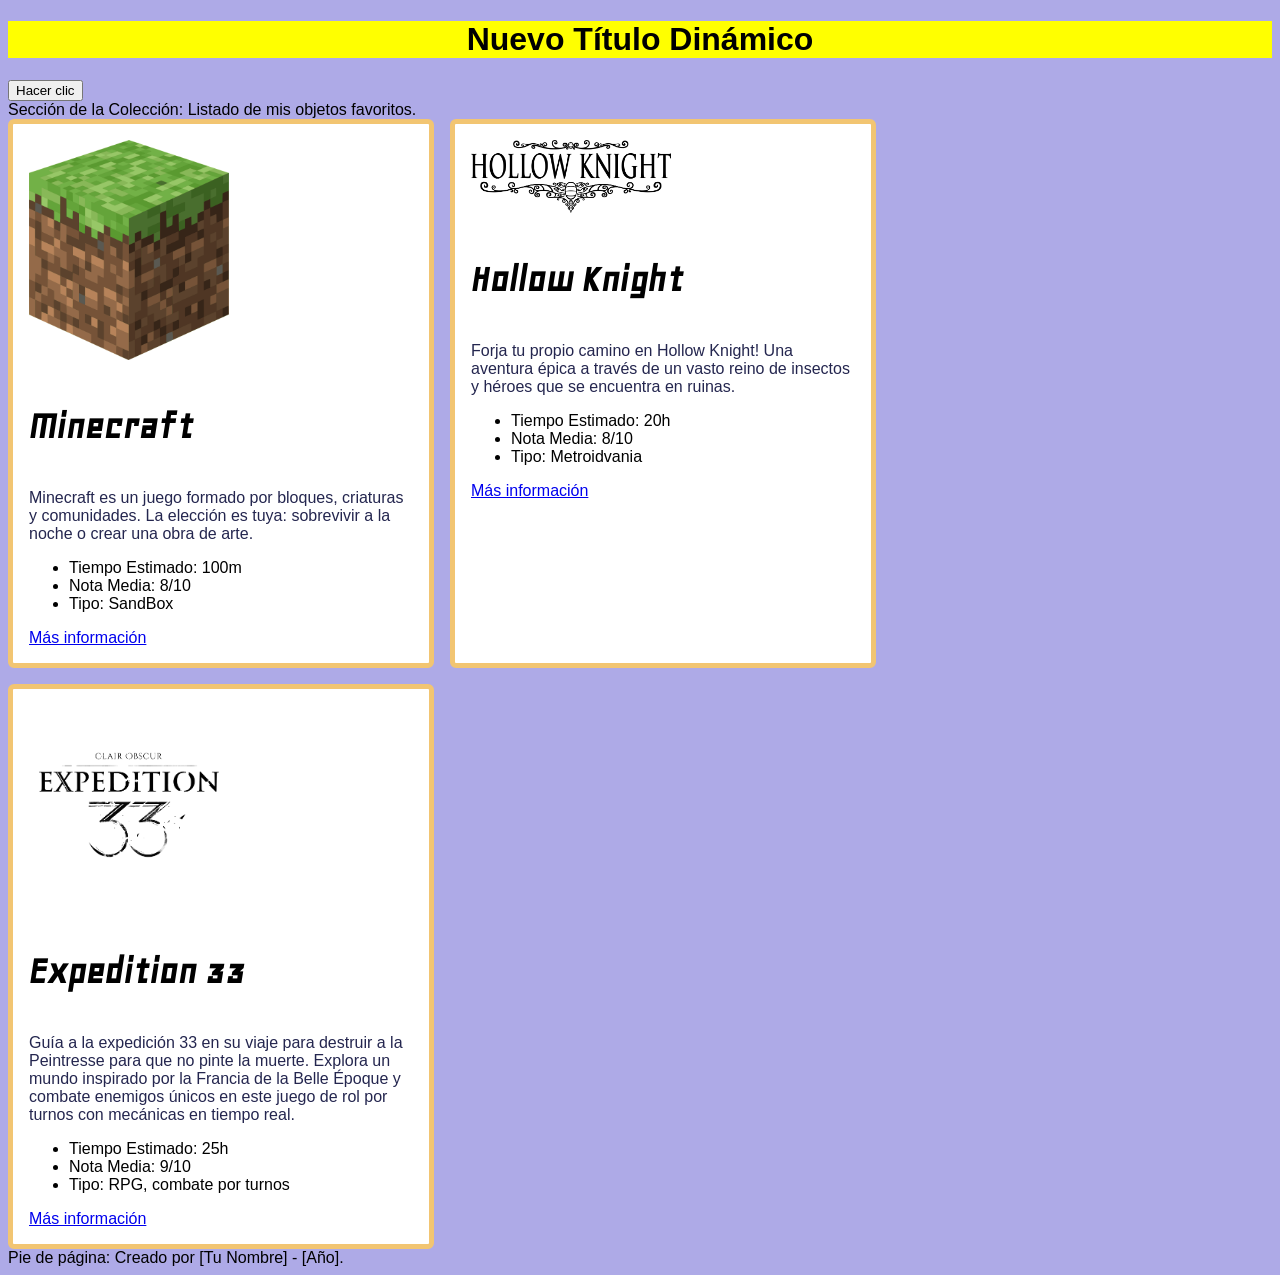
==== index.html @ 5d34a332 "Reforminshment" ====
<!DOCTYPE html>
<html lang="es">

<head>
    <meta charset="UTF-8">
    <meta name="viewport" content="width=device-width, initial-scale=1.0">
    <link rel="stylesheet" href="style.css">
    <title>Proyecto Grupal</title>
    <style>
    @import url('https://fonts.googleapis.com/css2?family=Geo&display=swap');
    </style>

</head>

<body>

    <header>
        <!--  Encabezado -->
        <h1 id="titulo"> Gestor de videojuegos </h1>
        <button id="champiñon" type="button">Hacer clic</button>
    </header>

    <main>
        Sección de la Colección: Listado de mis objetos favoritos.
        <section>
            <!-- Aquí va el cuerpo de la página -->
            <article>
                <!-- Primer elemento de la colección -->
                <img width="200" src="img/minecraft_logo.webp" alt="minecraft-logo">
                <h3>Minecraft</h3>
                <p>Minecraft es un juego formado por bloques, criaturas y comunidades. La elección es tuya: sobrevivir a
                    la noche o crear una obra de arte.</p>
                <ul>
                    <li>Tiempo Estimado: 100m</li>
                    <li>Nota Media: 8/10</li>
                    <li>Tipo: SandBox</li>
                </ul>
                <a href="https://minecraft.net">Más información</a>
                
            </article>
            <article>
                <!-- Segundo elemento de la colección -->
                <img width="200" src="img/hollow_knight_logo.png" alt="minecraft-logo">
                <h3>Hollow Knight</h3>
                <p>Forja tu propio camino en Hollow Knight! Una aventura épica a través de un vasto reino de insectos y
                    héroes que se encuentra en ruinas.</p>
                <ul>
                    <li>Tiempo Estimado: 20h</li>
                    <li>Nota Media: 8/10</li>
                    <li>Tipo: Metroidvania</li>
                </ul>
                <a href="https://hollowknight.com">Más información</a>
                
            </article>
            <article>
                <!-- Tercer elemento de la colección -->
                <img width="200" src="img/expedition_33_logo.png" alt="minecraft-logo">
                <h3>Expedition 33</h3>
                <p>Guía a la expedición 33 en su viaje para destruir a la Peintresse para que no pinte la muerte.
                    Explora un mundo inspirado por la Francia de la Belle Époque y combate enemigos únicos en este juego
                    de rol por turnos con mecánicas en tiempo real.</p>
                <ul>
                    <li>Tiempo Estimado: 25h</li>
                    <li>Nota Media: 9/10</li>
                    <li>Tipo: RPG, combate por turnos</li>
                </ul>
                <a href="https://expedition33.com">Más información</a>
            </article>
        </section>
    </main>

    <footer>
        <!-- Pie de página -->
        Pie de página: Creado por [Tu Nombre] - [Año].
    </footer>
    <script src="main.js"></script>
</body>

</html>
---- style.css ----
h3 {
  font-family: "Geo", sans-serif;
  font-weight: 1000;
  font-style: normal;
  font-size: 40px
}




p { 
   color: #24264f;
}

body {
   background-color: #aeaae7;
   font-family: sans-serif;
}

article {
   background-color: #ffffff;
   border: 5px solid #f2c572;
   max-width: 50%;
   border-radius: 6px;
   padding: 1rem;
   max-width: 30vw;
}


section {
   display: flex;
   flex-wrap: wrap;
   gap: 1rem;
   
}

#titulo {
   text-align: center;
}
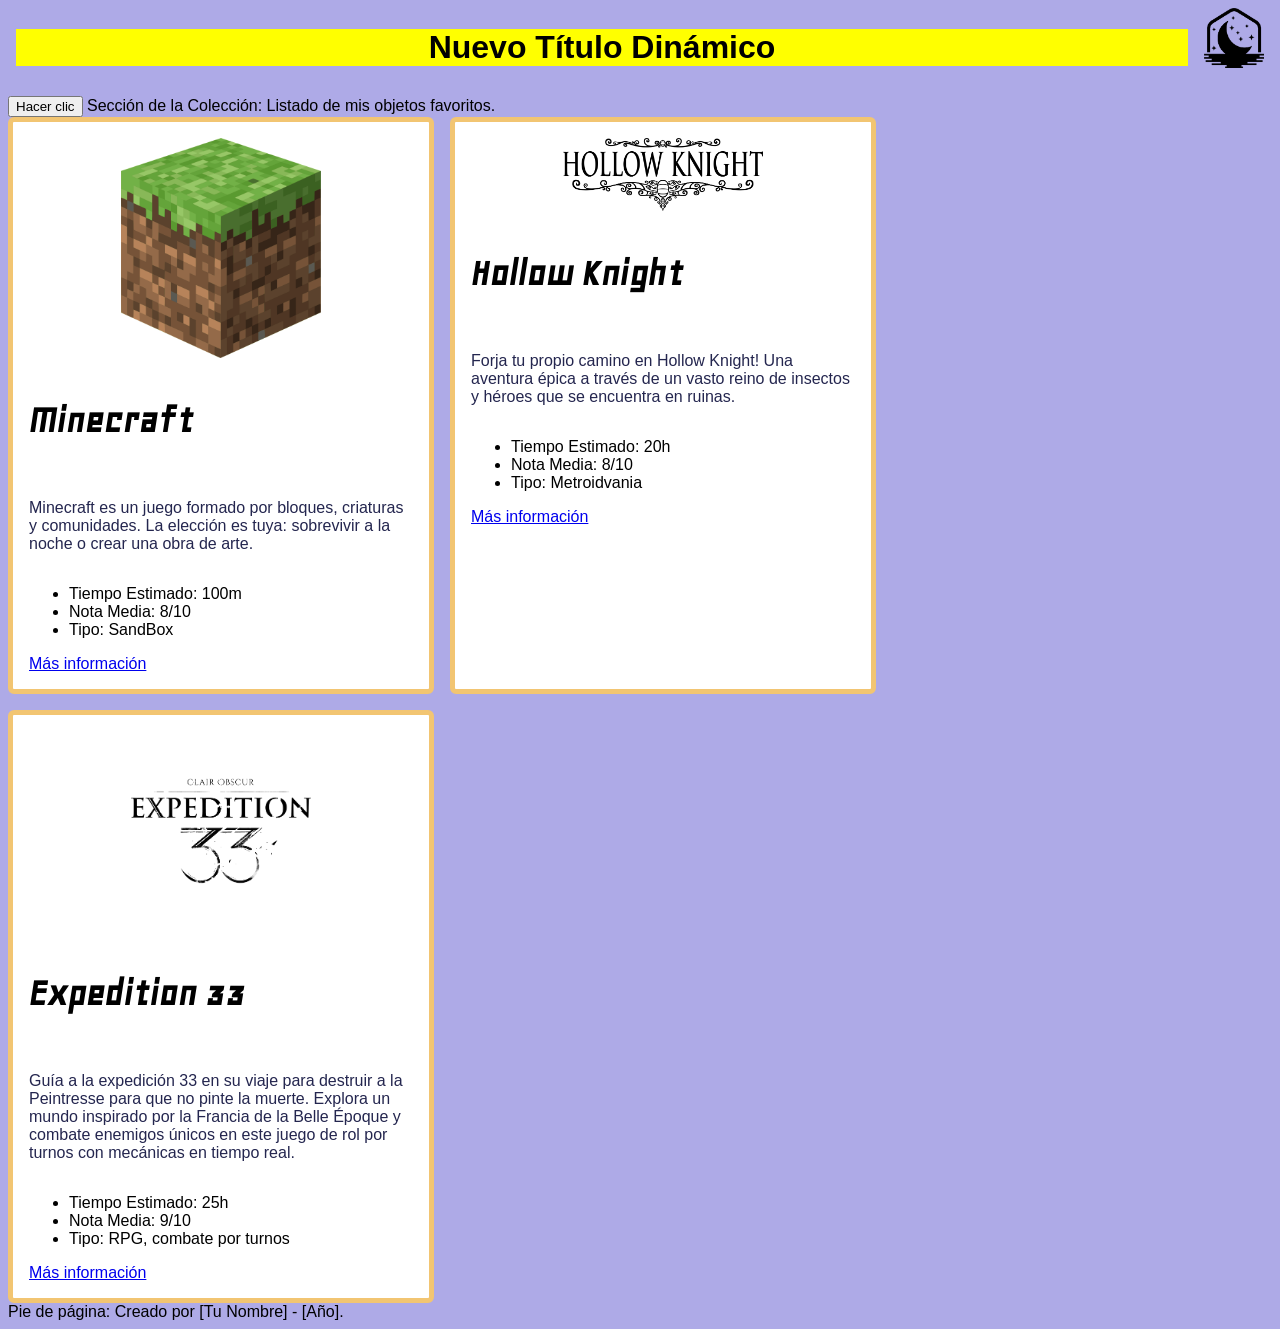
==== commit c7d4b930: "Sistema de cambio de tema dinámico implementado" ====
--- a/index.html
+++ b/index.html
@@ -17,10 +17,14 @@
     <header>
         <!--  Encabezado -->
         <h1 id="titulo"> Gestor de videojuegos </h1>
+        <div id="btn-modo">
+            <img hidden id="sol" src="img/sol.png" height="60" width="60">
+            <img id="luna" src="img/luna.png" height="60" width="60">
+        </div>
+    </header>
+    
+    <main>
         <button id="champiñon" type="button">Hacer clic</button>
-    </header>
-
-    <main>
         Sección de la Colección: Listado de mis objetos favoritos.
         <section>
             <!-- Aquí va el cuerpo de la página -->
--- a/style.css
+++ b/style.css
@@ -1,20 +1,42 @@
-h3 {
-  font-family: "Geo", sans-serif;
-  font-weight: 1000;
-  font-style: normal;
-  font-size: 40px
+body {
+   background-color: #aeaae7;
+   font-family: sans-serif;
 }
 
 
-
-
-p { 
-   color: #24264f;
+h3 {
+   font-family: "Geo", sans-serif;
+   font-weight: 1000;
+   font-style: normal;
+   font-size: 40px
 }
 
-body {
-   background-color: #aeaae7;
-   font-family: sans-serif;
+.darkmode {
+   background-color: #484572;
+}
+
+header {
+   margin: 0.5rem;
+   display: flex;
+   justify-content: space-between;
+   gap: 1rem;
+}
+
+h1 {
+   flex-grow: 1;
+}
+
+/* btn-modo no puede ser un boton, por tanto es un div */
+#btn-modo {
+   display: inline-block;
+}
+
+#btn-modo:hover {
+   cursor: pointer;
+}
+
+p {
+   color: #24264f;
 }
 
 article {
@@ -24,16 +46,21 @@
    border-radius: 6px;
    padding: 1rem;
    max-width: 30vw;
+   display: flex;
+   flex-direction: column;
 }
 
+article img {
+   align-self: center;
+}
 
 section {
    display: flex;
    flex-wrap: wrap;
    gap: 1rem;
-   
+
 }
 
 #titulo {
    text-align: center;
-}
+}
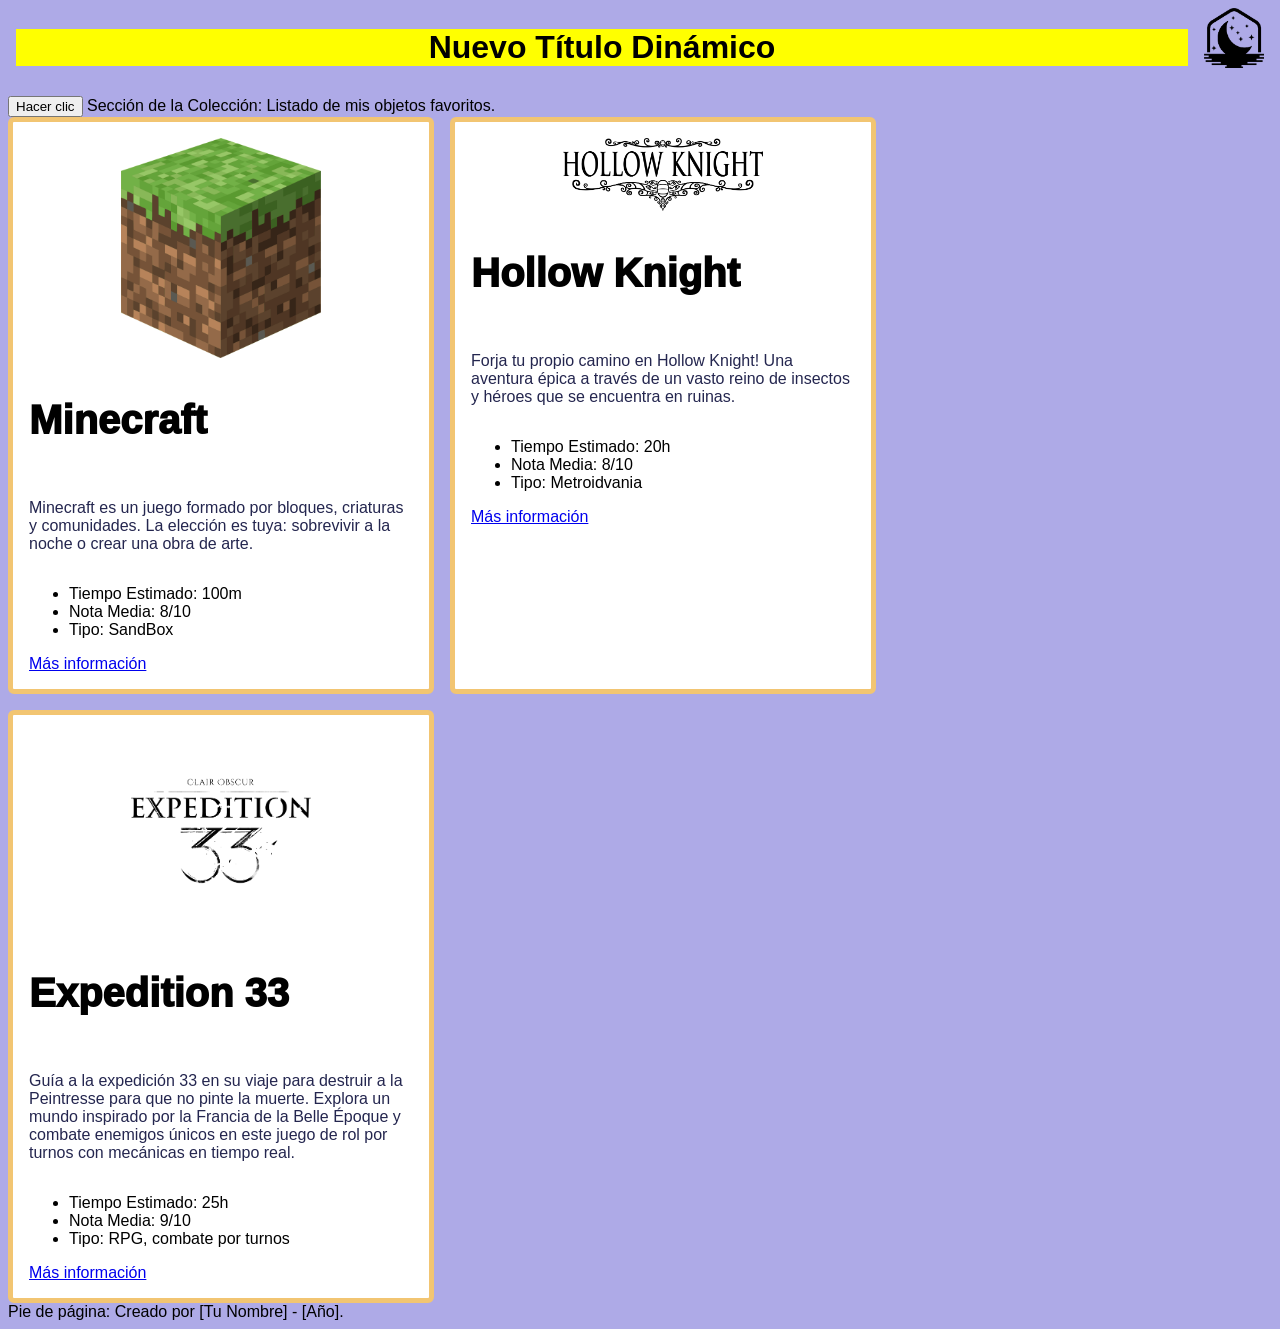
==== commit 5cd815fd: "fusionar" ====
--- a/index.html
+++ b/index.html
@@ -6,10 +6,6 @@
     <meta name="viewport" content="width=device-width, initial-scale=1.0">
     <link rel="stylesheet" href="style.css">
     <title>Proyecto Grupal</title>
-    <style>
-    @import url('https://fonts.googleapis.com/css2?family=Geo&display=swap');
-    </style>
-
 </head>
 
 <body>
--- a/style.css
+++ b/style.css
@@ -5,7 +5,7 @@
 
 
 h3 {
-   font-family: "Geo", sans-serif;
+   font-family: "Sekuya", sans-serif;
    font-weight: 1000;
    font-style: normal;
    font-size: 40px
@@ -34,11 +34,11 @@
 #btn-modo:hover {
    cursor: pointer;
 }
+@import url('https://fonts.googleapis.com/css2?family=BBH+Bartle&family=Sekuya&display=swap');
 
-p {
+p { 
    color: #24264f;
 }
-
 article {
    background-color: #ffffff;
    border: 5px solid #f2c572;
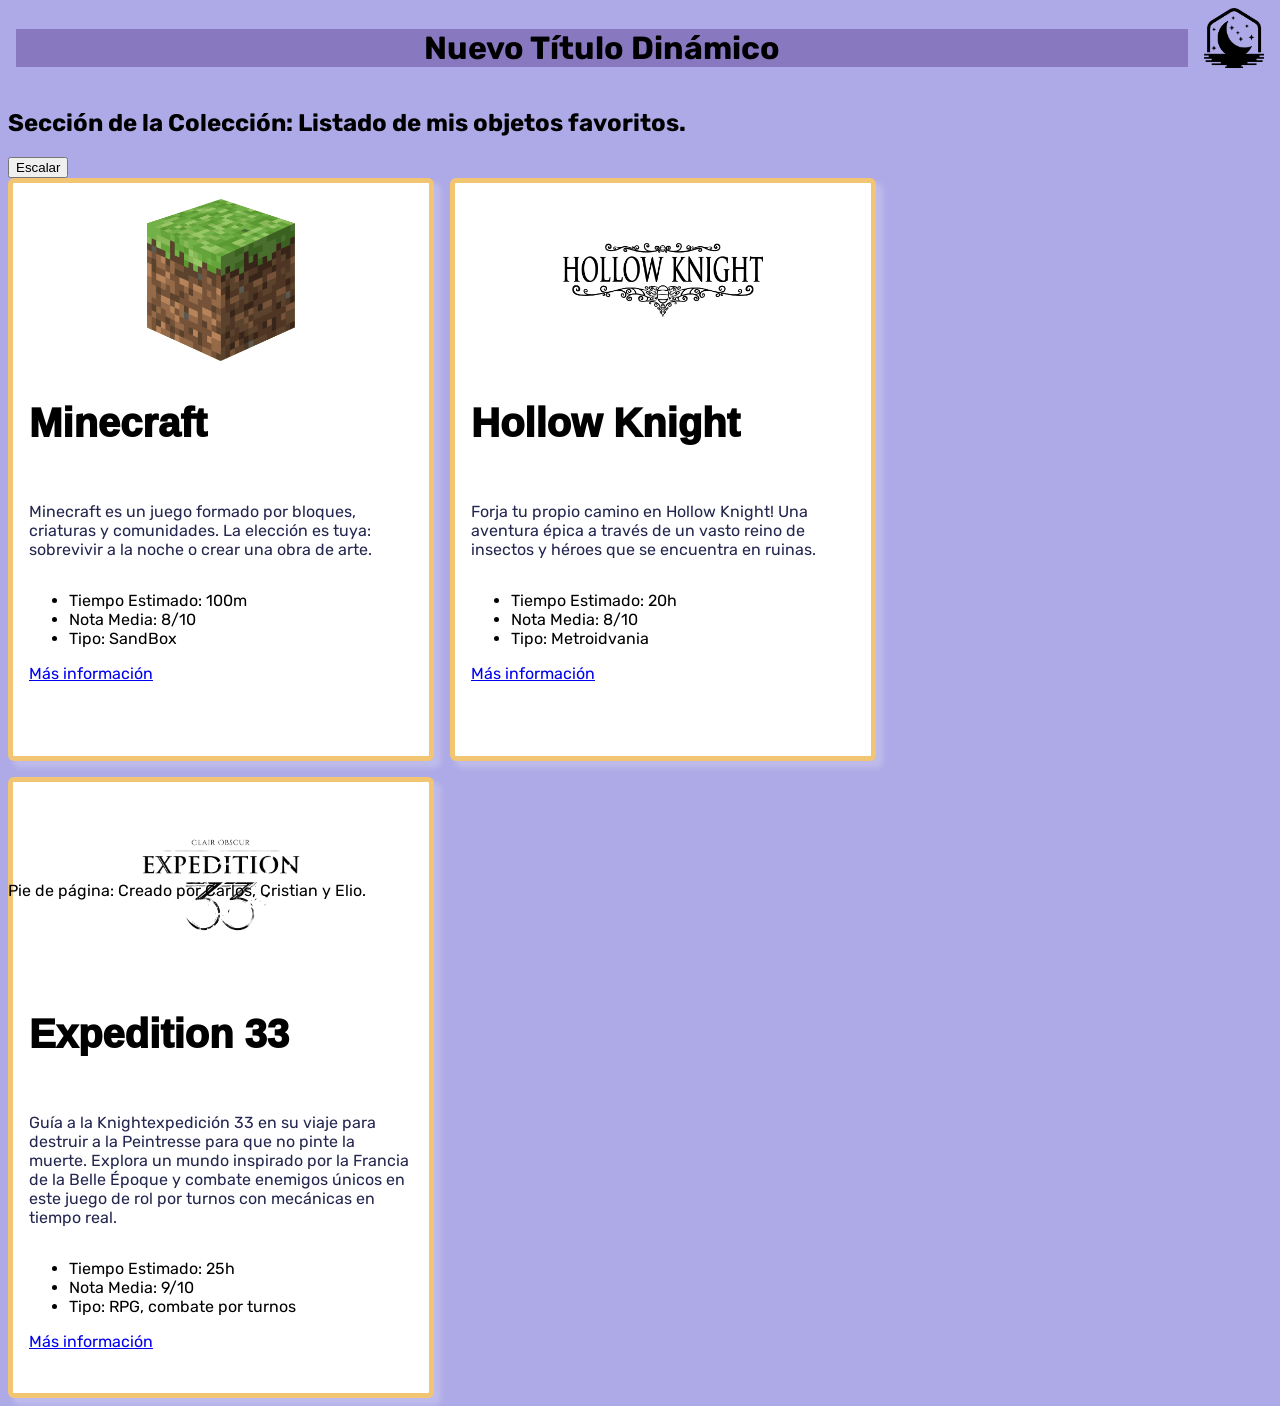
==== commit 8b34ef98: "estilos, centrados imgs, sombras, scale..." ====
--- a/index.html
+++ b/index.html
@@ -20,13 +20,15 @@
     </header>
     
     <main>
-        <button id="champiñon" type="button">Hacer clic</button>
-        Sección de la Colección: Listado de mis objetos favoritos.
+        <h2>Sección de la Colección: Listado de mis objetos favoritos.</h2>
+        <button id="champiñon" type="button">Escalar</button>
         <section>
             <!-- Aquí va el cuerpo de la página -->
             <article>
                 <!-- Primer elemento de la colección -->
-                <img width="200" src="img/minecraft_logo.webp" alt="minecraft-logo">
+                <div>
+                    <img width="200" src="img/minecraft_logo.webp" alt="minecraft-logo">
+                </div>
                 <h3>Minecraft</h3>
                 <p>Minecraft es un juego formado por bloques, criaturas y comunidades. La elección es tuya: sobrevivir a
                     la noche o crear una obra de arte.</p>
@@ -40,7 +42,9 @@
             </article>
             <article>
                 <!-- Segundo elemento de la colección -->
-                <img width="200" src="img/hollow_knight_logo.png" alt="minecraft-logo">
+                <div>
+                    <img width="200" src="img/hollow_knight_logo.png" alt="minecraft-logo">
+                </div>
                 <h3>Hollow Knight</h3>
                 <p>Forja tu propio camino en Hollow Knight! Una aventura épica a través de un vasto reino de insectos y
                     héroes que se encuentra en ruinas.</p>
@@ -54,9 +58,11 @@
             </article>
             <article>
                 <!-- Tercer elemento de la colección -->
-                <img width="200" src="img/expedition_33_logo.png" alt="minecraft-logo">
+                <div>
+                    <img width="200" src="img/expedition_33_logo.png" alt="minecraft-logo">
+                </div>
                 <h3>Expedition 33</h3>
-                <p>Guía a la expedición 33 en su viaje para destruir a la Peintresse para que no pinte la muerte.
+                <p>Guía a la Knightexpedición 33 en su viaje para destruir a la Peintresse para que no pinte la muerte.
                     Explora un mundo inspirado por la Francia de la Belle Époque y combate enemigos únicos en este juego
                     de rol por turnos con mecánicas en tiempo real.</p>
                 <ul>
@@ -71,7 +77,7 @@
 
     <footer>
         <!-- Pie de página -->
-        Pie de página: Creado por [Tu Nombre] - [Año].
+        Pie de página: Creado por Carlos, Cristian y Elio.
     </footer>
     <script src="main.js"></script>
 </body>
--- a/style.css
+++ b/style.css
@@ -1,6 +1,8 @@
+@import url('https://fonts.googleapis.com/css2?family=Rubik:ital,wght@0,300..900;1,300..900&display=swap');
+
 body {
    background-color: #aeaae7;
-   font-family: sans-serif;
+   font-family: "Rubik", sans-serif;
 }
 
 
@@ -13,6 +15,21 @@
 
 .darkmode {
    background-color: #484572;
+   
+   p {
+      color: #dfdfdf;
+   }
+
+   h3 {
+      color: #aeaae7;
+   }
+
+   article {
+      background-color: #24264f;
+      color: #dfdfdf;
+      border: 5px solid #c29a51;
+      box-shadow: 6px 6px 5px 1px rgba(255, 195, 195, 0.2);
+   }
 }
 
 header {
@@ -39,19 +56,32 @@
 p { 
    color: #24264f;
 }
+
 article {
    background-color: #ffffff;
    border: 5px solid #f2c572;
-   max-width: 50%;
    border-radius: 6px;
    padding: 1rem;
    max-width: 30vw;
+   min-width: 15%;
    display: flex;
    flex-direction: column;
+   box-shadow: 6px 6px 5px 1px rgba(255, 255, 255, 0.2);
+   transition: 0.1s ease-in
 }
 
-article img {
-   align-self: center;
+article > *:first-child {
+   height: 30%;
+   display: flex;
+   justify-content: center;
+
+   img {
+     object-fit: contain;  
+   }
+}
+
+article:hover {
+   transform: scale(0.99);
 }
 
 section {
@@ -63,4 +93,15 @@
 
 #titulo {
    text-align: center;
+}
+
+footer {
+   position: absolute;
+   bottom: 0;   
+}
+
+@media (max-width: 768px) {
+   article {
+      max-width: 90%;
+   }
 }
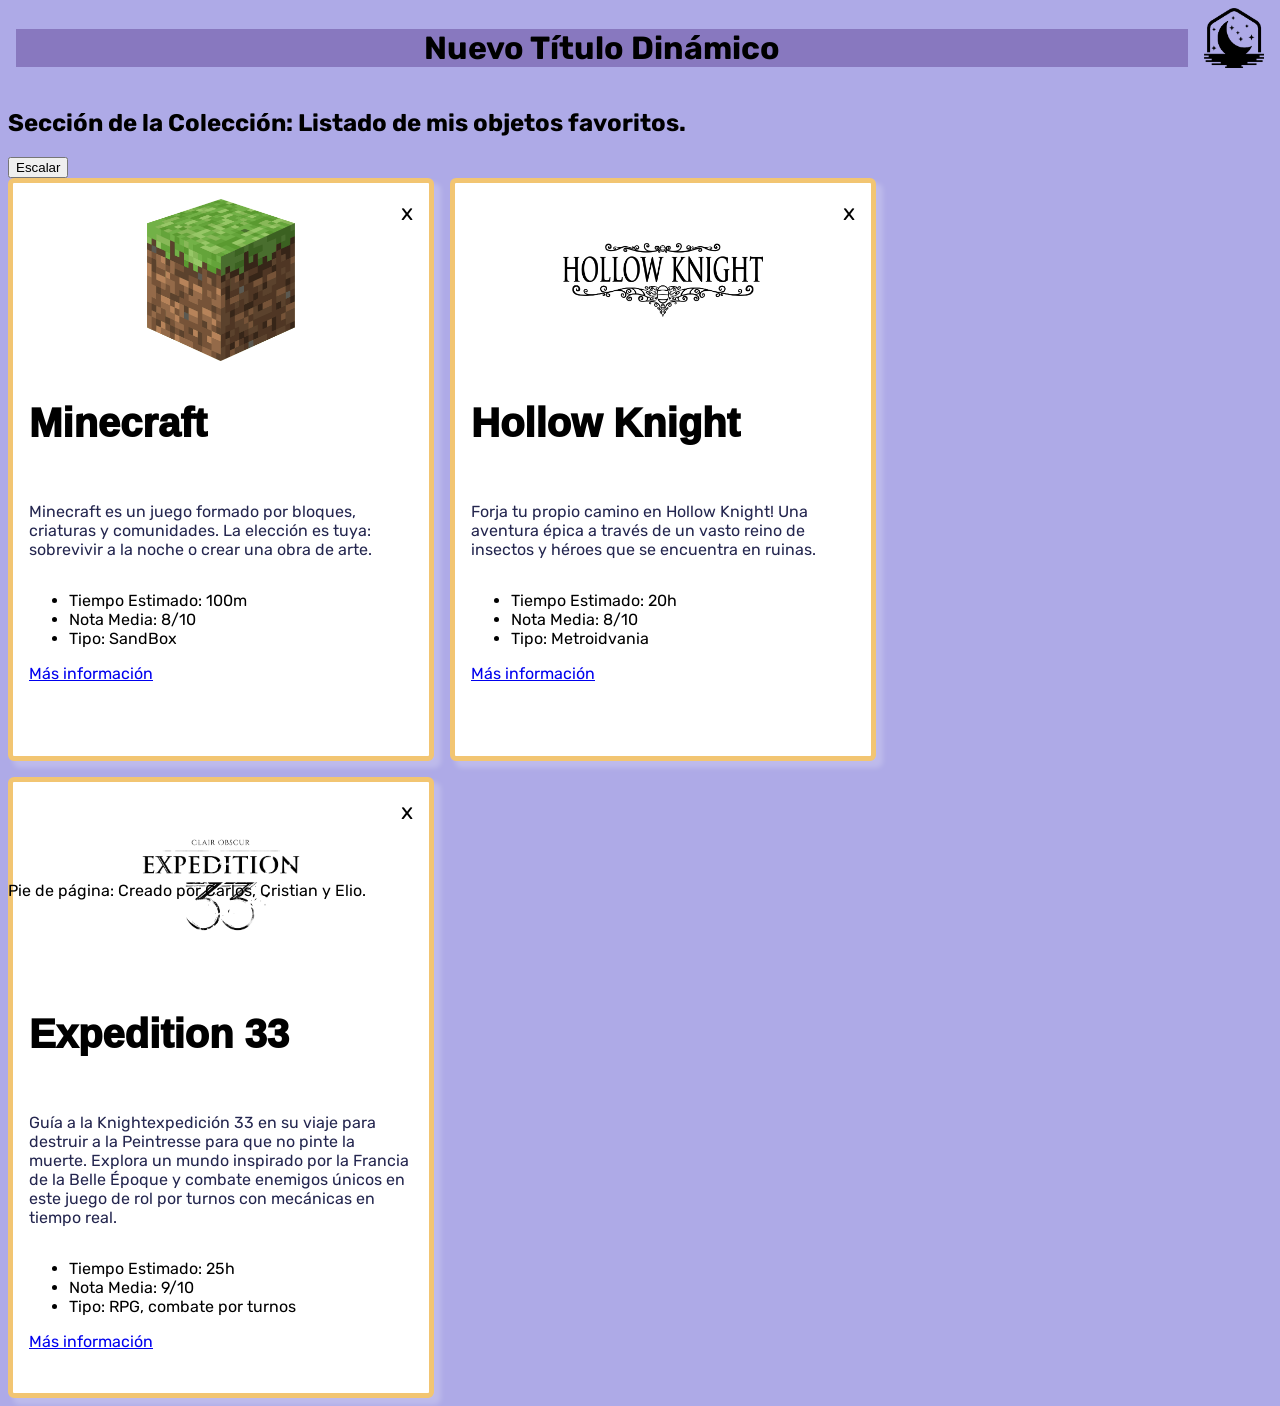
==== commit 7a90ee8e: "carpetas, añadido boton de borrar" ====
--- a/index.html
+++ b/index.html
@@ -4,7 +4,7 @@
 <head>
     <meta charset="UTF-8">
     <meta name="viewport" content="width=device-width, initial-scale=1.0">
-    <link rel="stylesheet" href="style.css">
+    <link rel="stylesheet" href="css/style.css">
     <title>Proyecto Grupal</title>
 </head>
 
@@ -18,7 +18,7 @@
             <img id="luna" src="img/luna.png" height="60" width="60">
         </div>
     </header>
-    
+
     <main>
         <h2>Sección de la Colección: Listado de mis objetos favoritos.</h2>
         <button id="champiñon" type="button">Escalar</button>
@@ -38,12 +38,13 @@
                     <li>Tipo: SandBox</li>
                 </ul>
                 <a href="https://minecraft.net">Más información</a>
+                <span class="borrar">x</span>
                 
             </article>
             <article>
                 <!-- Segundo elemento de la colección -->
                 <div>
-                    <img width="200" src="img/hollow_knight_logo.png" alt="minecraft-logo">
+                    <img class="hkimg" width="200" src="img/hollow_knight_logo.png" alt="minecraft-logo">
                 </div>
                 <h3>Hollow Knight</h3>
                 <p>Forja tu propio camino en Hollow Knight! Una aventura épica a través de un vasto reino de insectos y
@@ -55,11 +56,12 @@
                 </ul>
                 <a href="https://hollowknight.com">Más información</a>
                 
+                <span class="borrar">x</span>
             </article>
             <article>
                 <!-- Tercer elemento de la colección -->
                 <div>
-                    <img width="200" src="img/expedition_33_logo.png" alt="minecraft-logo">
+                    <img class="e33img" width="200" src="img/expedition_33_logo.png" alt="minecraft-logo">
                 </div>
                 <h3>Expedition 33</h3>
                 <p>Guía a la Knightexpedición 33 en su viaje para destruir a la Peintresse para que no pinte la muerte.
@@ -71,15 +73,24 @@
                     <li>Tipo: RPG, combate por turnos</li>
                 </ul>
                 <a href="https://expedition33.com">Más información</a>
+                
+                <span class="borrar">x</span>
             </article>
         </section>
     </main>
+    
+    <dialog id="dialog-borrar">
+        <h3>¿Estás seguro?</h3>
+        <button id="borrar-si">Sí</button>
+        <button id="borrar-no">No</button>
+    </dialog>
 
     <footer>
         <!-- Pie de página -->
         Pie de página: Creado por Carlos, Cristian y Elio.
     </footer>
-    <script src="main.js"></script>
+    <script src="js/main.js"></script>
+    <script src="js/borrar.js"></script>
 </body>
 
-</html>+</html>
--- a/css/style.css
+++ b/css/style.css
@@ -0,0 +1,140 @@
+@import url('https://fonts.googleapis.com/css2?family=BBH+Bartle&family=Sekuya&display=swap');
+@import url('https://fonts.googleapis.com/css2?family=Rubik:ital,wght@0,300..900;1,300..900&display=swap');
+
+body {
+   background-color: #aeaae7;
+   font-family: "Rubik", sans-serif;
+}
+
+
+h3 {
+   font-family: "Sekuya", sans-serif;
+   font-weight: 1000;
+   font-style: normal;
+   font-size: 40px
+}
+
+.darkmode {
+   background-color: #484572;
+   
+   p {
+      color: #dfdfdf;
+   }
+
+   h3 {
+      color: #aeaae7;
+   }
+
+   article, #dialog-borrar {
+      background-color: #24264f;
+      color: #dfdfdf;
+      border: 5px solid #c29a51;
+      box-shadow: 6px 6px 5px 1px rgba(255, 195, 195, 0.2);
+   }
+
+   .hkimg{
+      filter:invert(1)
+   }
+
+   .e33img{
+      filter:invert(1)
+   }
+}
+
+header {
+   margin: 0.5rem;
+   display: flex;
+   justify-content: space-between;
+   gap: 1rem;
+}
+
+h1 {
+   flex-grow: 1;
+}
+
+/* btn-modo no puede ser un boton, por tanto es un div */
+#btn-modo {
+   display: inline-block;
+}
+
+#btn-modo:hover {
+   cursor: pointer;
+}
+
+p { 
+   color: #24264f;
+}
+
+article {
+   background-color: #ffffff;
+   border: 5px solid #f2c572;
+   border-radius: 6px;
+   padding: 1rem;
+   max-width: 30vw;
+   min-width: 15%;
+   display: flex;
+   flex-direction: column;
+   box-shadow: 6px 6px 5px 1px rgba(255, 255, 255, 0.2);
+   transition: 0.1s ease-in
+}
+    
+article > *:first-child {
+   height: 30%;
+   display: flex;
+   justify-content: center;
+
+   img {
+     object-fit: contain;  
+   }
+}
+
+.borrar {
+    font-size: 1.4rem;
+    align-self: flex-end;
+    position: absolute;
+}
+
+#dialog-borrar {
+    border-radius: 6px;
+    border: 5px solid #f2c572;
+    box-shadow: 6px 6px 5px 1px rgba(255, 255, 255, 0.2);
+    
+    button {
+        margin: 0.2rem;
+        border-radius: 6px;
+        font-size: 1.2rem;
+        border: 3px solid #f2c572;
+    }
+}
+
+.borrar:hover {
+    transition: 0.1s ease-in-out;
+    cursor: pointer;
+    transform: scale(1.3);
+}
+
+article:hover {
+   transform: scale(0.99);
+}
+
+section {
+   display: flex;
+   flex-wrap: wrap;
+   gap: 1rem;
+
+}
+
+#titulo {
+   text-align: center;
+}
+
+footer {
+   position: absolute;
+   bottom: 0;   
+}
+
+@media (max-width: 768px) {
+   article {
+      max-width: 90%;
+   }
+}
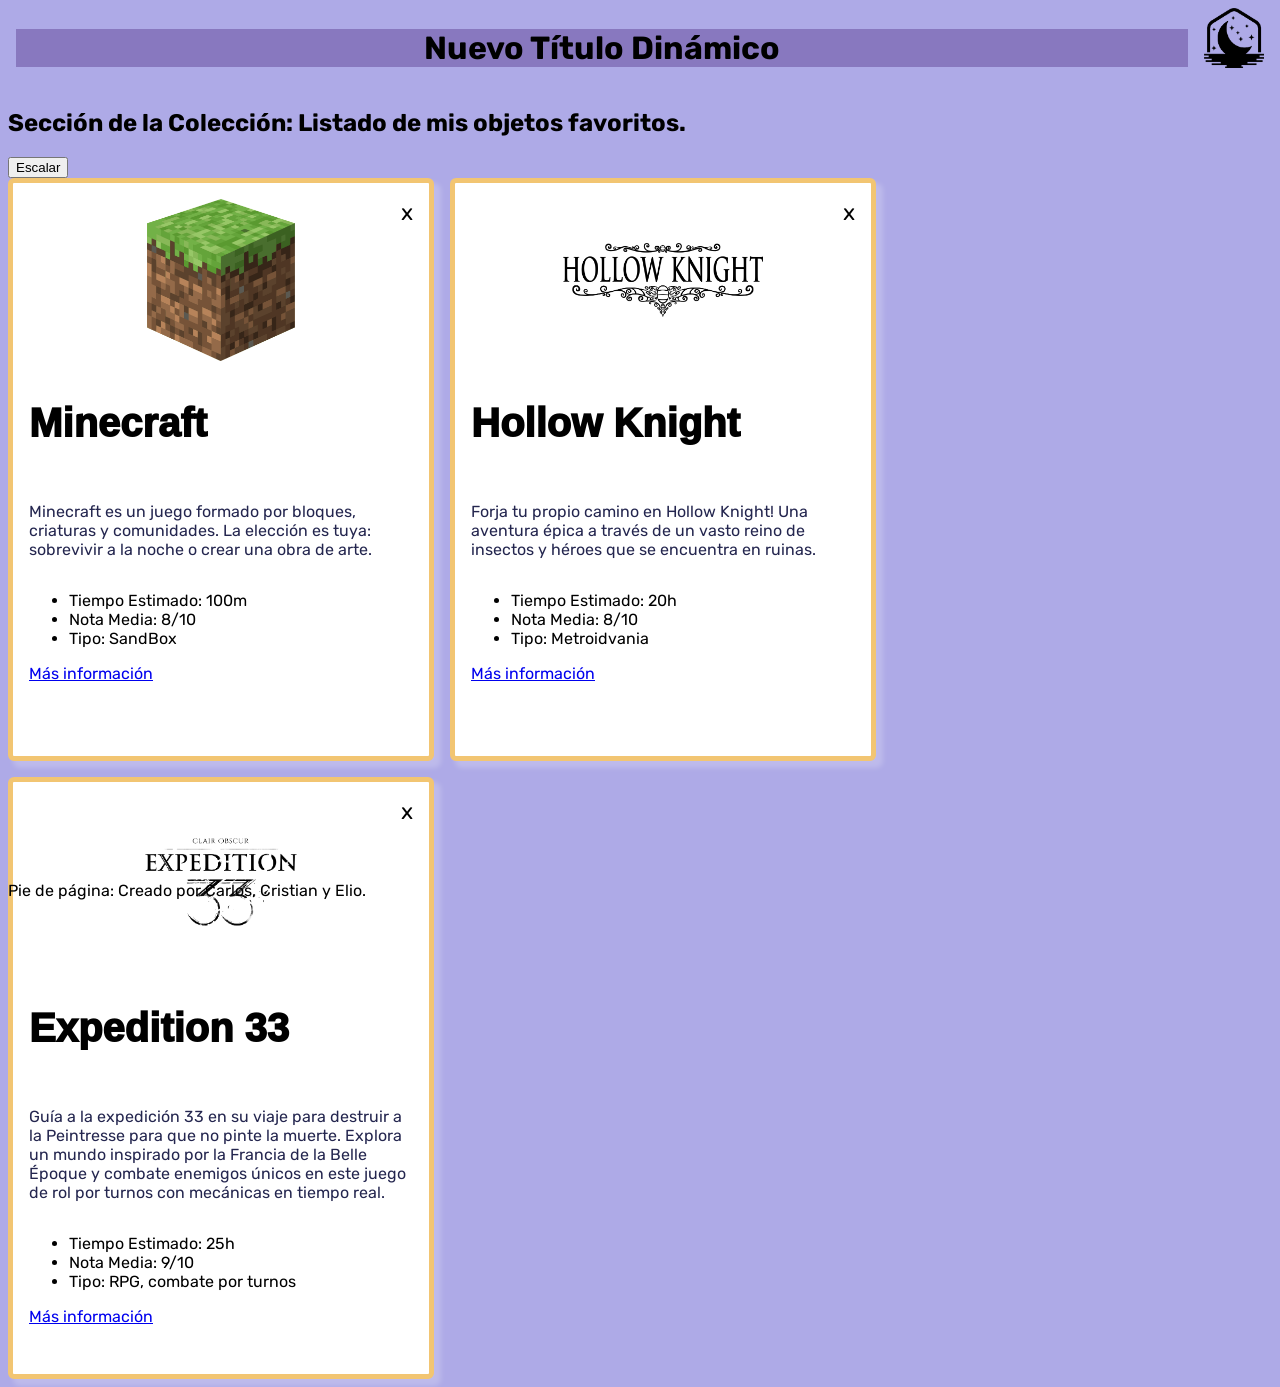
==== commit 587f9828: "arreglado errores de escalar" ====
--- a/index.html
+++ b/index.html
@@ -21,7 +21,9 @@
 
     <main>
         <h2>Sección de la Colección: Listado de mis objetos favoritos.</h2>
+        <div id="btn-scale">
         <button id="champiñon" type="button">Escalar</button>
+        </div>
         <section>
             <!-- Aquí va el cuerpo de la página -->
             <article>
@@ -64,7 +66,7 @@
                     <img class="e33img" width="200" src="img/expedition_33_logo.png" alt="minecraft-logo">
                 </div>
                 <h3>Expedition 33</h3>
-                <p>Guía a la Knightexpedición 33 en su viaje para destruir a la Peintresse para que no pinte la muerte.
+                <p>Guía a la expedición 33 en su viaje para destruir a la Peintresse para que no pinte la muerte.
                     Explora un mundo inspirado por la Francia de la Belle Époque y combate enemigos únicos en este juego
                     de rol por turnos con mecánicas en tiempo real.</p>
                 <ul>
--- a/css/style.css
+++ b/css/style.css
@@ -32,6 +32,10 @@
       box-shadow: 6px 6px 5px 1px rgba(255, 195, 195, 0.2);
    }
 
+   footer {
+      color: #dfdfdf;
+   }
+
    .hkimg{
       filter:invert(1)
    }
@@ -58,6 +62,10 @@
 }
 
 #btn-modo:hover {
+   cursor: pointer;
+}
+
+#btn-scale:hover {
    cursor: pointer;
 }
 
